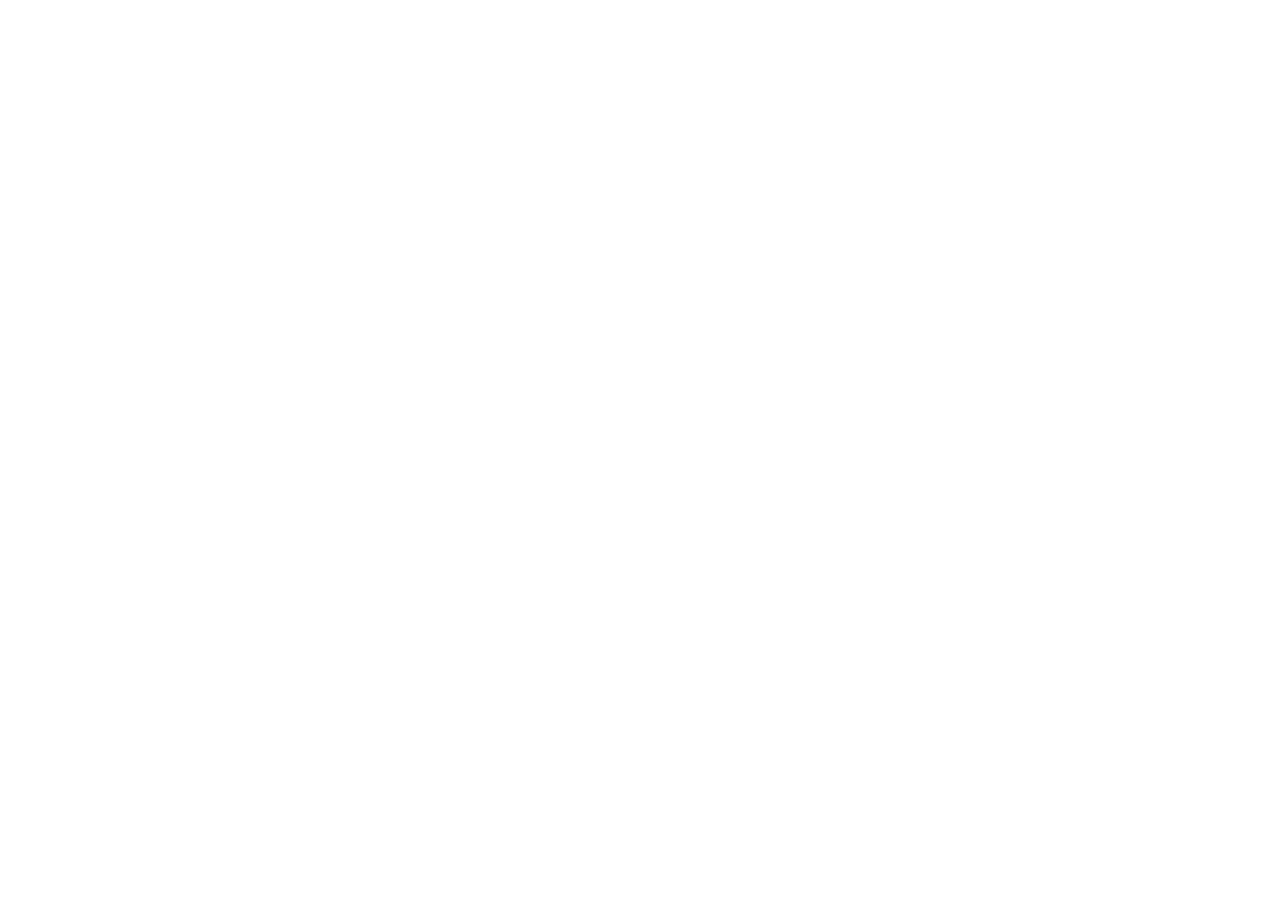
==== cadastro.html @ 583fd912 "Initial commit" ====
<!DOCTYPE html>
<html lang="en">
<head>
    <meta charset="UTF-8">
    <meta http-equiv="X-UA-Compatible" content="IE=edge">
    <meta name="viewport" content="width=device-width, initial-scale=1.0">
    <title>Document</title>
</head>
<body>
    
</body>
</html>
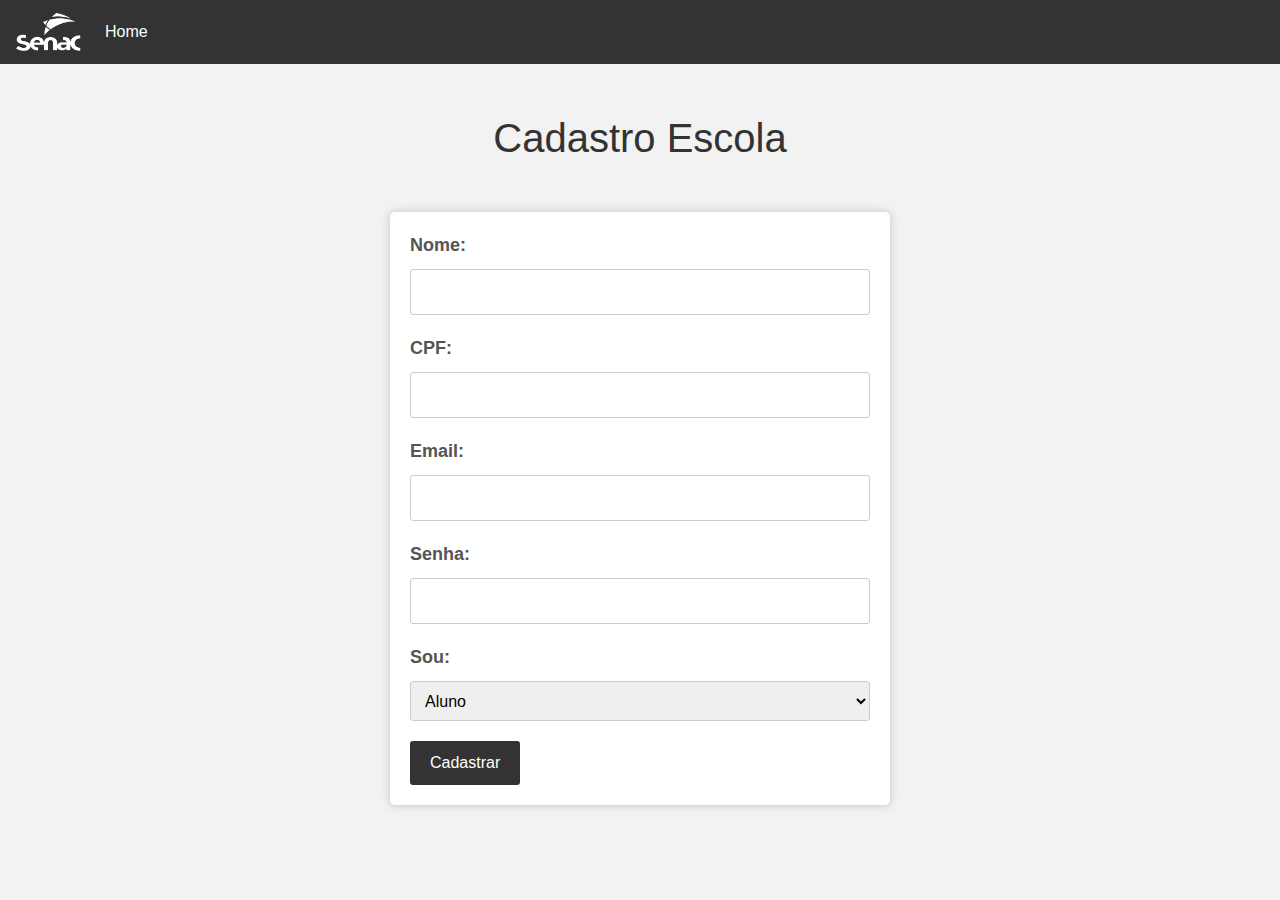
==== commit 8595a5fd: "aba cadastro" ====
--- a/cadastro.html
+++ b/cadastro.html
@@ -1,12 +1,166 @@
 <!DOCTYPE html>
-<html lang="en">
+<html lang="pt-br">
 <head>
     <meta charset="UTF-8">
     <meta http-equiv="X-UA-Compatible" content="IE=edge">
     <meta name="viewport" content="width=device-width, initial-scale=1.0">
-    <title>Document</title>
+    <link rel="stylesheet" href="https://cdn.jsdelivr.net/npm/bootstrap@4.6.2/dist/css/bootstrap.min.css">
+
+    <title>Cadastro Escola</title>
+    <style>
+        body {
+            font-family: Arial, sans-serif;
+            background-color: #f2f2f2;
+            margin: 0;
+            padding: 0;
+        }
+
+
+        h1 {
+            text-align: center;
+            margin-top: 50px;
+            color: #333;
+        }
+
+
+        form {
+            max-width: 500px;
+            margin: 50px auto;
+            background-color: #fff;
+            padding: 20px;
+            box-shadow: 0 0 10px rgba(0, 0, 0, 0.2);
+            border-radius: 5px;
+        }
+
+
+        label {
+            display: block;
+            font-size: 18px;
+            font-weight: bold;
+            margin-bottom: 10px;
+            color: #555;
+        }
+
+
+        input[type="text"],
+        input[type="email"],
+        input[type="password"],
+        select {
+            width: 100%;
+            padding: 10px;
+            border: 1px solid #ccc;
+            border-radius: 3px;
+            font-size: 16px;
+            margin-bottom: 20px;
+            box-sizing: border-box;
+        }
+
+
+        select {
+            height: 40px;
+        }
+
+
+        input[type="submit"] {
+            background-color: #333;
+            color: #fff;
+            border: none;
+            padding: 10px 20px;
+            font-size: 16px;
+            border-radius: 3px;
+            cursor: pointer;
+        }
+
+
+        input[type="submit"]:hover {
+            background-color: #555;
+        }
+
+        nav{
+            background-color: #333;
+            color: white;
+        }
+
+        ul {
+            list-style-type: none;
+            margin: 0;
+            padding: 0;
+            }
+
+        li {
+            display: inline-block; 
+        }
+
+        ul {
+            list-style-type: none;
+            margin: 0;
+            padding: 0;
+            }
+
+        li {
+            display: inline-block;
+                
+            }
+        
+        li a {
+            display: block;
+            color: white;
+            text-align: center;
+            padding: 14px 16px;
+            text-decoration: none;
+            }
+
+        li a:hover {
+            background-color: #111;
+            border-radius: 5px;
+            text-decoration: none;
+            color: aliceblue;
+            }
+
+    </style>
 </head>
 <body>
+    <nav class="navbar navbar-expand-sm  " id="bgnav">
+        <!-- logo -->
+        <a class="navbar-brand" href="#">
+          <img src="imagens/logo-senac.png" alt="logo" style="width:65px;">
+        </a>
+        <!-- Links -->
+        <ul class="navbar-nav">
+          <li class="nav-item">
+            <a class="nav-link" href="index.html">Home</a>
+          </li>
+          
+          
+        </ul>
+      </nav>
     
+    <h1>Cadastro Escola</h1>
+        <form action="cadastrar.php" method="post">
+        <label for="nome">Nome:</label>
+        <input type="text" id="nome" name="nome" required>
+
+
+        <label for="cpf">CPF:</label>
+        <input type="text" id="cpf" name="cpf" required>
+
+
+        <label for="email">Email:</label>
+        <input type="email" id="email" name="email" required>
+
+
+        <label for="senha">Senha:</label>
+        <input type="password" id="senha" name="senha" required>
+
+
+        <label for="tipo">Sou:</label>
+        <select id="tipo" name="tipo">
+            <option value="aluno">Aluno</option>
+            <option value="professor">Professor</option>
+        </select>
+
+
+        <input type="submit" value="Cadastrar">
+    </form>
 </body>
-</html>+</html>
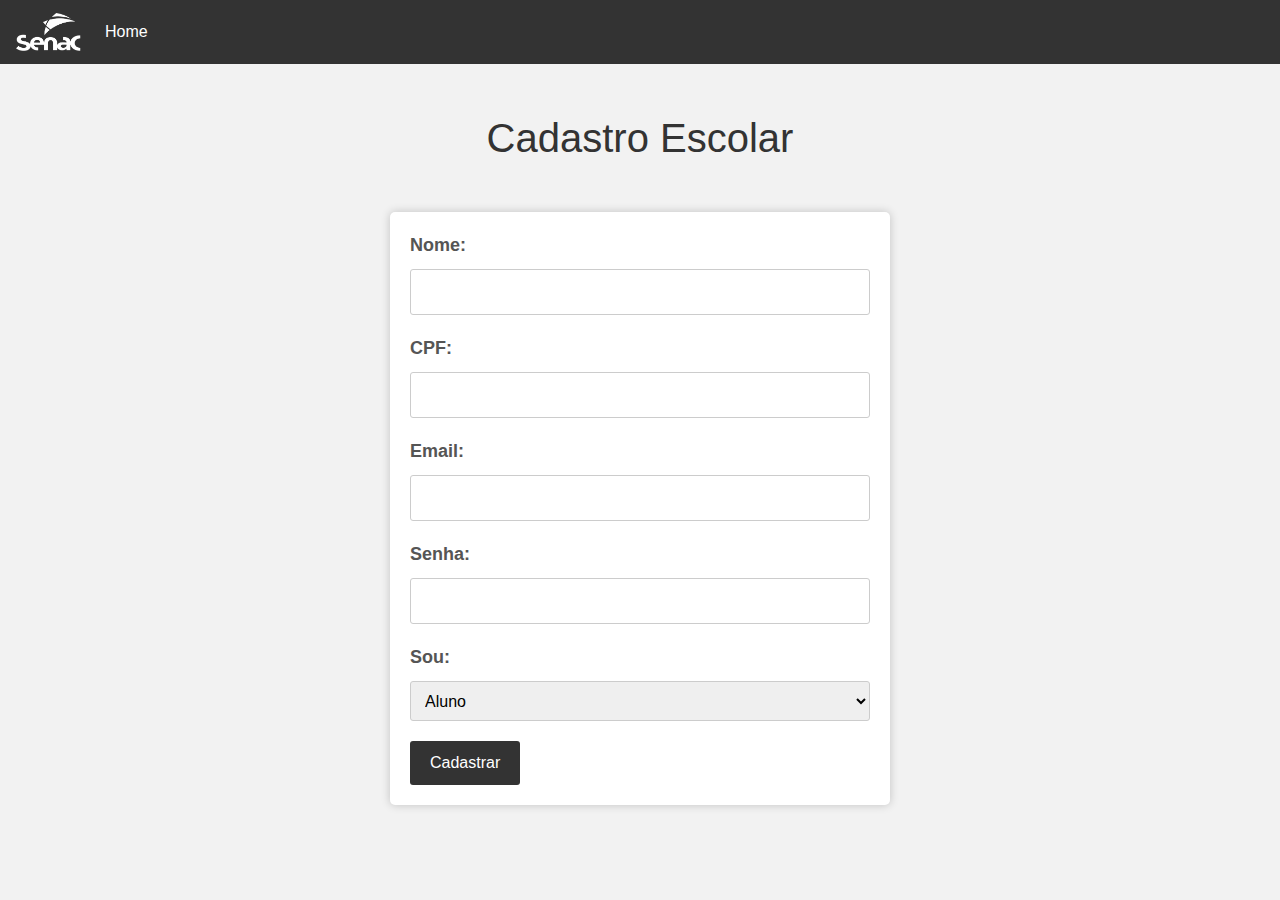
==== commit be3f2be0: "botao para adicionar" ====
--- a/cadastro.html
+++ b/cadastro.html
@@ -135,7 +135,7 @@
         </ul>
       </nav>
     
-    <h1>Cadastro Escola</h1>
+    <h1>Cadastro Escolar</h1>
         <form action="cadastrar.php" method="post">
         <label for="nome">Nome:</label>
         <input type="text" id="nome" name="nome" required>
@@ -157,6 +157,7 @@
         <select id="tipo" name="tipo">
             <option value="aluno">Aluno</option>
             <option value="professor">Professor</option>
+            <option value="Coordenacao">Coordenacao</option>
         </select>
 
 
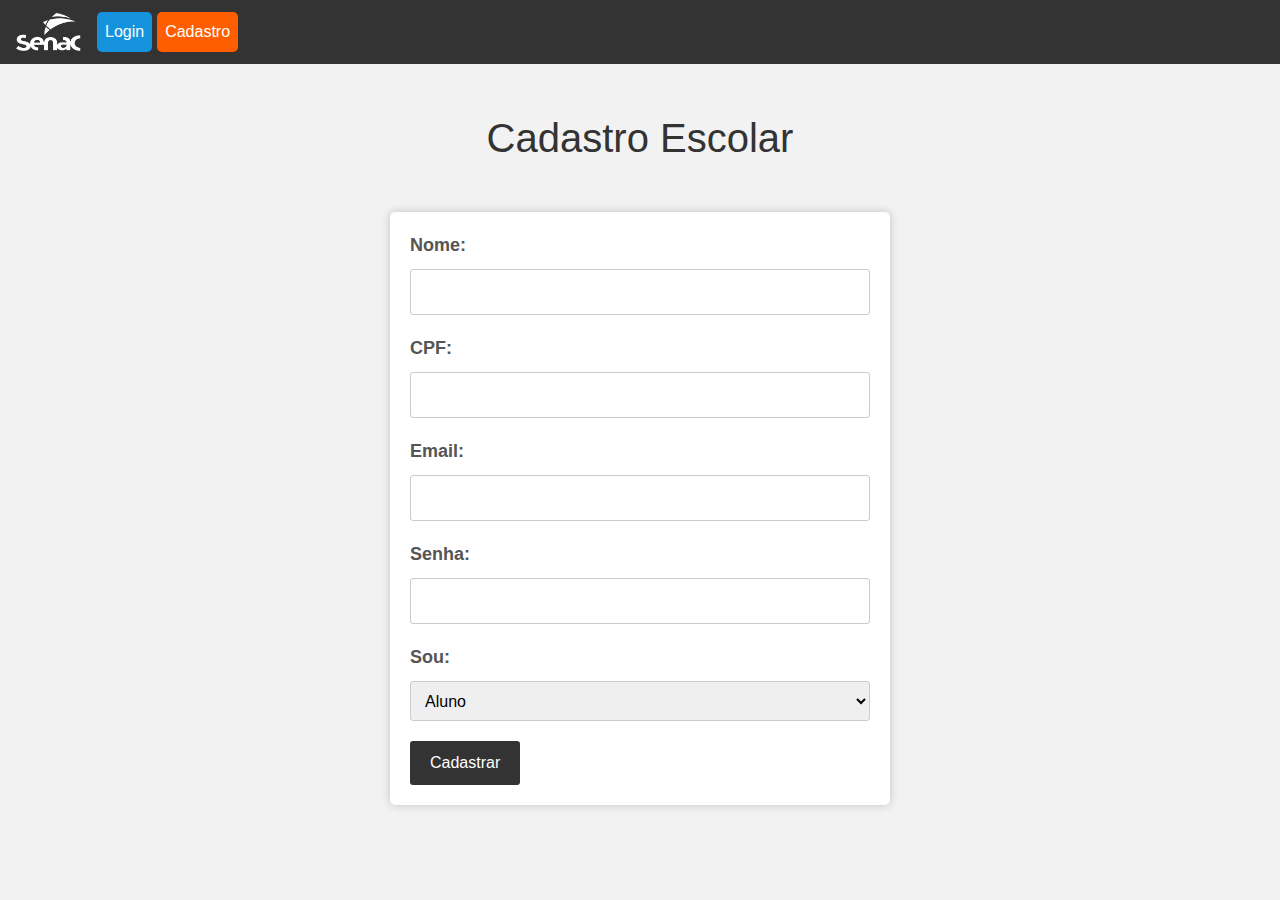
==== commit 450588f0: "retirar o a pagina inicial" ====
--- a/cadastro.html
+++ b/cadastro.html
@@ -117,6 +117,32 @@
             color: aliceblue;
             }
 
+            nav{
+                background-color: #333;
+               }
+               li a:hover {
+                background-color: #111;
+                border-radius: 5px;
+                text-decoration: none;
+                color: aliceblue;
+                }
+                .nav-link{
+                    color: white;
+                }
+            
+                .log{
+                    background-color: rgb(20, 147, 220);
+                    border-radius: 5px;
+                    margin-right: 5px;
+                    color: white;
+                    
+                }
+                .cad{
+                    background-color: rgb(255, 94, 0);
+                    border-radius: 5px;
+                }
+            
+
     </style>
 </head>
 <body>
@@ -127,9 +153,13 @@
         </a>
         <!-- Links -->
         <ul class="navbar-nav">
-          <li class="nav-item">
-            <a class="nav-link" href="index.html">Home</a>
-          </li>
+            <li class="nav-item">
+                <a class="nav-link log" href="login.html">Login</a>
+            </li>
+            <li class="nav-item cad">
+                <a class="nav-link" href="cadastro.html">Cadastro</a>
+            </li>
+        </ul>
           
           
         </ul>
